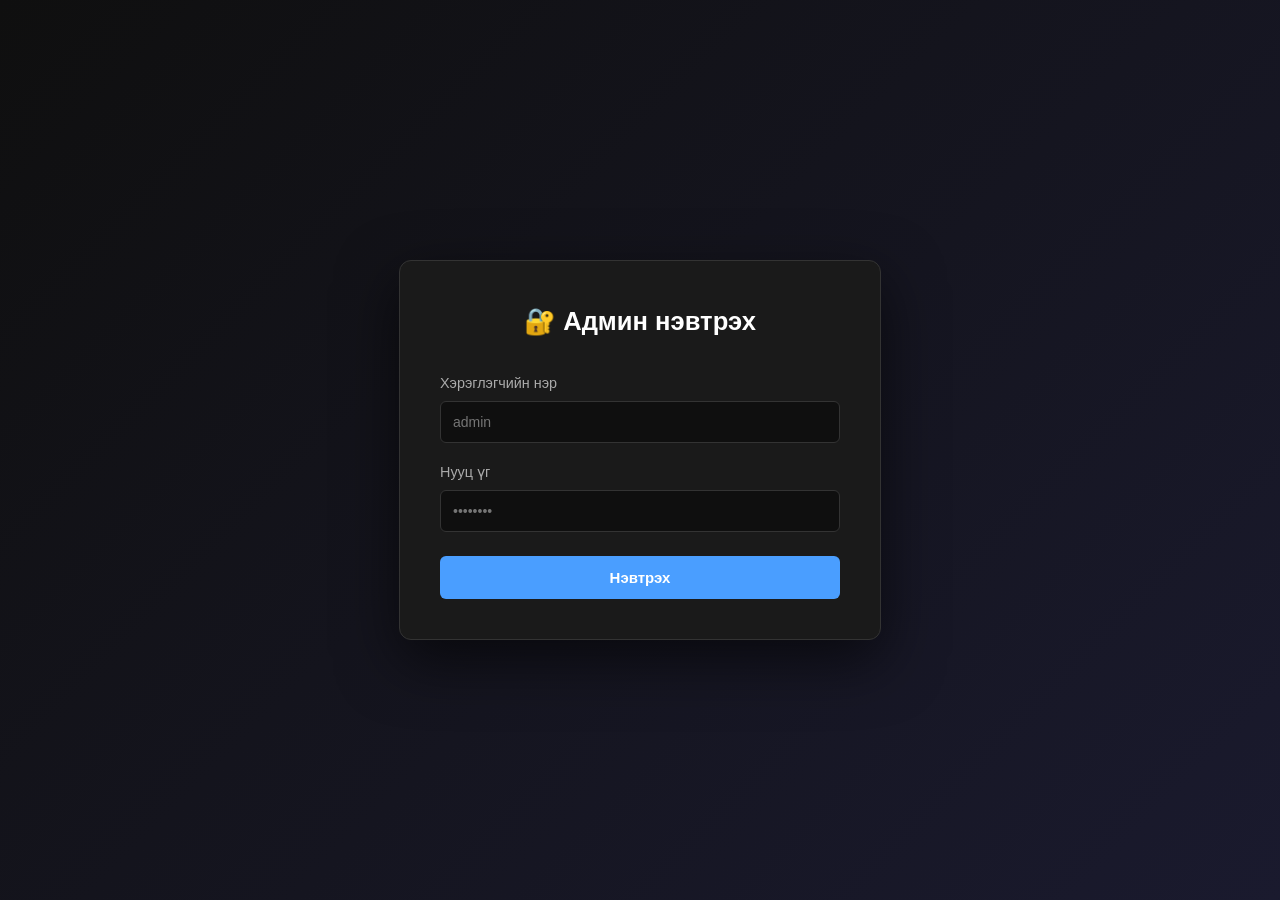
==== admin_dashboard.html @ 53f7fb09 "frontend" ====
<!DOCTYPE html>
<html lang="mn">
<head>
  <meta charset="UTF-8">
  <meta name="viewport" content="width=device-width, initial-scale=1.0">
  <title>Админ самбар</title>
  <link rel="stylesheet" href="css/style.css">
  <style>
    body { background: linear-gradient(135deg, #0f0f0f 0%, #1a1a2e 100%); min-height: 100vh; }
    .navbar {
      background: #1a1a1a;
      padding: 14px 24px;
      border-bottom: 1px solid #333;
      display: flex;
      justify-content: space-between;
      align-items: center;
    }
    .navbar h1 { margin: 0; font-size: 1.3em; color: #4a9eff; }
    .navbar-links { display: flex; gap: 10px; }
    .navbar-links a {
      color: #ccc;
      text-decoration: none;
      padding: 7px 14px;
      border-radius: 5px;
      background: #333;
      font-size: 0.9em;
      transition: background 0.2s;
    }
    .navbar-links a:hover { background: #444; }
    .navbar-links a.logout { background: #5c1a1a; }
    .navbar-links a.logout:hover { background: #7a2020; }
    .container { max-width: 1100px; margin: 30px auto; padding: 0 20px; }
    .welcome { color: #888; margin-bottom: 20px; font-size: 0.95em; }
    .toast {
      padding: 13px 18px;
      border-radius: 7px;
      margin-bottom: 20px;
      display: none;
      font-size: 0.95em;
    }
    .toast.show { display: block; }
    .toast.success { background: #1a4a1a; color: #88dd88; border: 1px solid #2d7a2d; }
    .toast.error   { background: #4a1a1a; color: #dd8888; border: 1px solid #7a2d2d; }
    .add-btn {
      background: #4a9eff;
      color: #fff;
      border: none;
      padding: 11px 20px;
      border-radius: 6px;
      cursor: pointer;
      font-size: 0.95em;
      font-weight: bold;
      margin-bottom: 20px;
      transition: background 0.2s;
    }
    .add-btn:hover { background: #2b7de9; }
    table { width: 100%; border-collapse: collapse; background: #1a1a1a; border-radius: 8px; overflow: hidden; border: 1px solid #333; }
    thead { background: #111; }
    th { padding: 14px 16px; text-align: left; color: #4a9eff; font-size: 0.9em; border-bottom: 1px solid #333; }
    td { padding: 12px 16px; border-bottom: 1px solid #222; color: #ccc; font-size: 0.9em; }
    tr:last-child td { border-bottom: none; }
    tr:hover td { background: #1f1f1f; }
    .badge {
      padding: 3px 9px;
      border-radius: 12px;
      font-size: 0.8em;
      font-weight: bold;
    }
    .badge.active   { background: #1a4a1a; color: #88dd88; }
    .badge.inactive { background: #333;    color: #888; }
    .btn-edit, .btn-del {
      padding: 5px 11px;
      border: none;
      border-radius: 4px;
      cursor: pointer;
      font-size: 0.8em;
      font-weight: bold;
      transition: 0.2s;
      margin-right: 4px;
    }
    .btn-edit { background: #3a5a9a; color: #fff; }
    .btn-edit:hover { background: #4a6aaa; }
    .btn-del  { background: #7a1a1a; color: #fff; }
    .btn-del:hover  { background: #9a2a2a; }
    .empty { text-align: center; padding: 50px; color: #555; }
    .loading { text-align: center; padding: 40px; color: #666; }
  </style>
</head>
<body>
  <div class="navbar">
    <h1>📊 Админ самбар</h1>
    <div class="navbar-links">
      <a href="index.html">Үндсэн хуудас</a>
      <a href="#" class="logout" onclick="logout()">Гарах</a>
    </div>
  </div>

  <div class="container">
    <p class="welcome">Тавтай морил, <strong id="adminName"></strong></p>

    <div class="toast" id="toast"></div>

    <button class="add-btn" onclick="location.href='admin_edit.html'">+ Шинэ мэдээлэл нэмэх</button>

    <div id="tableWrap">
      <div class="loading">Уншиж байна...</div>
    </div>
  </div>

  <script src="js/config.js"></script>
  <script>
    // Auth check
    fetch(`${API_BASE}/api/auth/check`, { credentials: 'include' })
      .then(r => r.json())
      .then(d => {
        if (!d.loggedIn) { location.href = 'admin_login.html'; return; }
        document.getElementById('adminName').textContent = d.username;
        loadData();
      })
      .catch(() => location.href = 'admin_login.html');

    async function loadData() {
      try {
        const res = await fetch(`${API_BASE}/api/data`, { credentials: 'include' });
        if (res.status === 401) { location.href = 'admin_login.html'; return; }
        const rows = await res.json();
        renderTable(rows);
      } catch (e) {
        document.getElementById('tableWrap').innerHTML =
          '<div class="empty">Мэдээлэл татаж чадсангүй.</div>';
      }
    }

    function renderTable(rows) {
      if (rows.length === 0) {
        document.getElementById('tableWrap').innerHTML =
          '<div class="empty">Мэдээлэл олдсонгүй. <a href="admin_edit.html" style="color:#4a9eff">Шинэ нэмэх</a></div>';
        return;
      }

      const tbody = rows.map(r => `
        <tr>
          <td>${r.id}</td>
          <td>${esc(r.title)}</td>
          <td>${esc(r.description?.substring(0,60))}${r.description?.length>60?'…':''}</td>
          <td><span class="badge ${r.status}">${esc(r.status)}</span></td>
          <td>${new Date(r.updated_at).toLocaleString('mn-MN')}</td>
          <td>
            <button class="btn-edit" onclick="location.href='admin_edit.html?id=${r.id}'">Засах</button>
            <button class="btn-del"  onclick="deleteRow(${r.id})">Устгах</button>
          </td>
        </tr>`).join('');

      document.getElementById('tableWrap').innerHTML = `
        <table>
          <thead>
            <tr><th>ID</th><th>Гарчиг</th><th>Тайлбар</th><th>Төлөв</th><th>Шинэчлэгдсэн</th><th>Үйлдэл</th></tr>
          </thead>
          <tbody>${tbody}</tbody>
        </table>`;
    }

    async function deleteRow(id) {
      if (!confirm('Устгахдаа итгэлтэй байна уу?')) return;
      try {
        const res = await fetch(`${API_BASE}/api/data/${id}`, {
          method: 'DELETE',
          credentials: 'include'
        });
        if (res.ok) { showToast('Амжилттай устгалаа', 'success'); loadData(); }
        else showToast('Устгахад алдаа гарлаа', 'error');
      } catch { showToast('Сертэй холбогдоход алдаа гарлаа', 'error'); }
    }

    async function logout() {
      await fetch(`${API_BASE}/api/logout`, { method: 'POST', credentials: 'include' });
      location.href = 'admin_login.html';
    }

    function showToast(msg, type) {
      const t = document.getElementById('toast');
      t.textContent = msg;
      t.className = `toast ${type} show`;
      setTimeout(() => t.classList.remove('show'), 3000);
    }

    function esc(str) {
      if (!str) return '';
      return str.replace(/&/g,'&amp;').replace(/</g,'&lt;').replace(/>/g,'&gt;');
    }
  </script>
</body>
</html>
---- css/style.css ----
body {
  margin: 0;
  font-family: 'Segoe UI', Tahoma, Geneva, Verdana, sans-serif;
  background: #0f0f0f;
  color: #e0e0e0;
  line-height: 1.6;
}

/* NAV */
header {
  background: #1a1a1a;
  padding: 20px;
  text-align: center;
  border-bottom: 2px solid #333;
  box-shadow: 0 2px 10px rgba(0,0,0,0.5);
}

nav a {
  color: #cccccc;
  margin: 0 20px;
  text-decoration: none;
  font-weight: 500;
  transition: 0.3s;
}

nav a:hover {
  color: #ffffff;
  text-decoration: underline;
}

.admin-link {
  background: #333;
  padding: 8px 16px;
  border-radius: 4px;
  border: 1px solid #555;
}

.admin-link:hover {
  background: #555;
  text-decoration: none;
}

/* HERO */
.hero {
  text-align: center;
  padding: 80px 20px;
  background: linear-gradient(135deg, #1a1a1a 0%, #2a2a2a 100%);
}

.hero h1 {
  color: #ffffff;
  font-size: 2.5em;
  margin: 0 0 10px 0;
}

.hero p {
  color: #999999;
  font-size: 1.1em;
}

/* SECTION */
.section {
  padding: 60px 40px;
  text-align: center;
}

.section h2 {
  color: #ffffff;
  font-size: 2em;
  margin-bottom: 40px;
}

/* CARDS */
.cards {
  display: flex;
  justify-content: center;
  flex-wrap: wrap;
  gap: 20px;
}

.card {
  background: #262626;
  padding: 30px 50px;
  border-radius: 8px;
  color: #ffffff;
  transition: 0.3s;
  border: 1px solid #333333;
  font-weight: 600;
}

.card:hover {
  transform: translateY(-5px);
  background: #333333;
  box-shadow: 0 5px 20px rgba(0,0,0,0.4);
}

/* PROJECT */
.project {
  background: #262626;
  margin: 20px auto;
  padding: 30px;
  width: 70%;
  border-radius: 8px;
  border: 1px solid #333333;
  transition: 0.3s;
}

.project h3 {
  color: #ffffff;
  margin: 0 0 10px 0;
}

.project p {
  color: #999999;
  margin: 0;
}

.project:hover {
  background: #333333;
  box-shadow: 0 5px 20px rgba(0,0,0,0.4);
}

/* CONTACT */
.contact input,
.contact textarea {
  display: block;
  width: 60%;
  margin: 15px auto;
  padding: 12px;
  background: #262626;
  border: 1px solid #404040;
  color: #ffffff;
  border-radius: 5px;
  font-family: inherit;
  transition: 0.3s;
}

.contact input:focus,
.contact textarea:focus {
  outline: none;
  border-color: #666666;
  box-shadow: 0 0 5px rgba(102,102,102,0.3);
}

.contact input::placeholder,
.contact textarea::placeholder {
  color: #666666;
}

.contact button {
  background: #404040;
  border: 1px solid #555555;
  color: #ffffff;
  padding: 12px 40px;
  cursor: pointer;
  margin-top: 15px;
  border-radius: 5px;
  font-weight: 600;
  transition: 0.3s;
  font-size: 1em;
}

.contact button:hover {
  background: #555555;
  border-color: #777777;
}

/* FOOTER */
footer {
  background: #1a1a1a;
  color: #666666;
  text-align: center;
  padding: 20px;
  border-top: 1px solid #333;
}
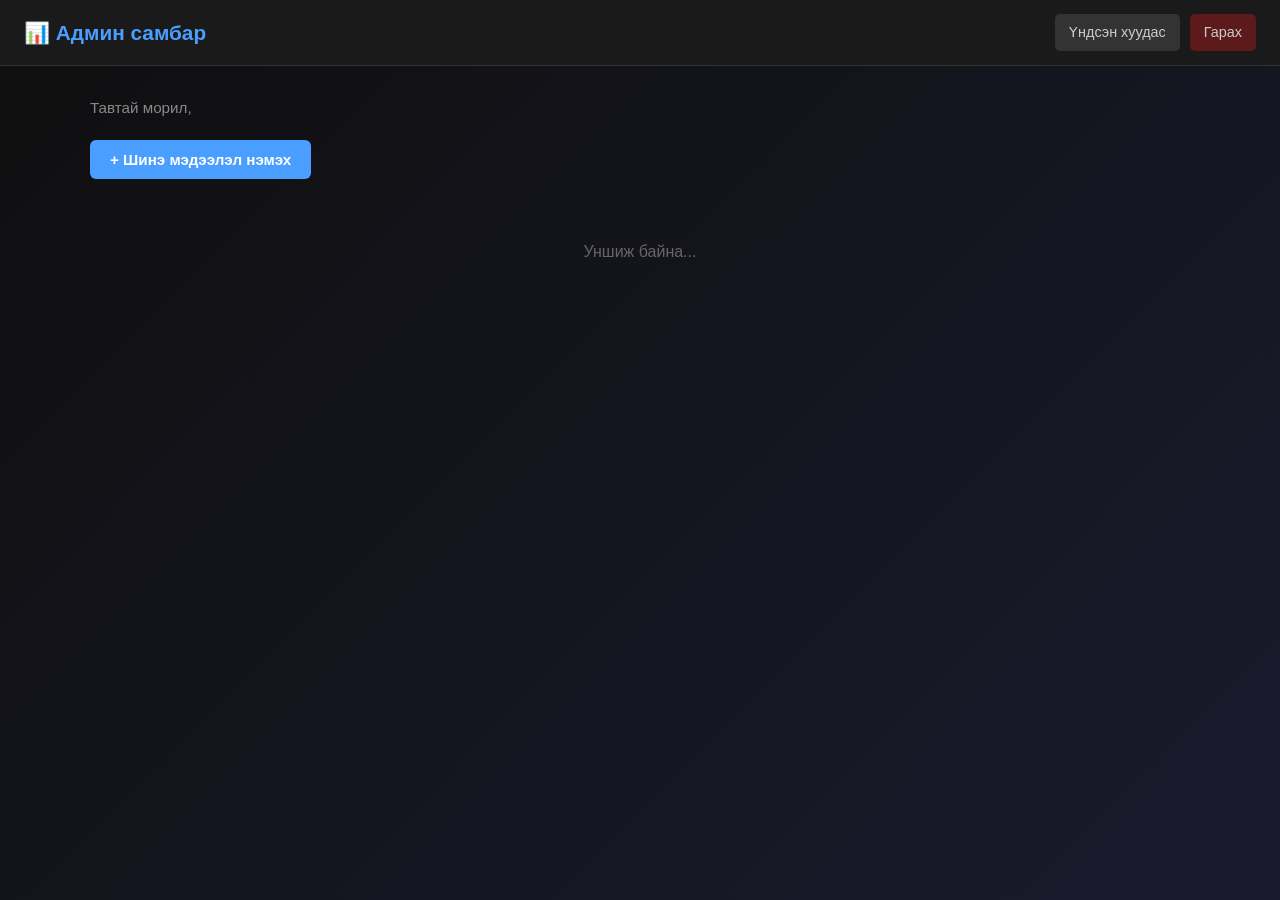
==== commit 4509ab4b: "Initial frontend1" ====
--- a/admin_dashboard.html
+++ b/admin_dashboard.html
@@ -109,8 +109,13 @@
 
   <script src="js/config.js"></script>
   <script>
+    const token = localStorage.getItem('admin_token');
+    if (!token) { location.href = 'admin_login.html'; return; }
+
     // Auth check
-    fetch(`${API_BASE}/api/auth/check`, { credentials: 'include' })
+    fetch(`${API_BASE}/api/auth/check`, {
+      headers: { 'Authorization': `Bearer ${token}` }
+    })
       .then(r => r.json())
       .then(d => {
         if (!d.loggedIn) { location.href = 'admin_login.html'; return; }
@@ -121,7 +126,9 @@
 
     async function loadData() {
       try {
-        const res = await fetch(`${API_BASE}/api/data`, { credentials: 'include' });
+        const res = await fetch(`${API_BASE}/api/data`, {
+          headers: { 'Authorization': `Bearer ${token}` }
+        });
         if (res.status === 401) { location.href = 'admin_login.html'; return; }
         const rows = await res.json();
         renderTable(rows);
@@ -165,7 +172,7 @@
       try {
         const res = await fetch(`${API_BASE}/api/data/${id}`, {
           method: 'DELETE',
-          credentials: 'include'
+          headers: { 'Authorization': `Bearer ${token}` }
         });
         if (res.ok) { showToast('Амжилттай устгалаа', 'success'); loadData(); }
         else showToast('Устгахад алдаа гарлаа', 'error');
@@ -173,7 +180,8 @@
     }
 
     async function logout() {
-      await fetch(`${API_BASE}/api/logout`, { method: 'POST', credentials: 'include' });
+      await fetch(`${API_BASE}/api/logout`, { method: 'POST' });
+      localStorage.removeItem('admin_token');
       location.href = 'admin_login.html';
     }
 
